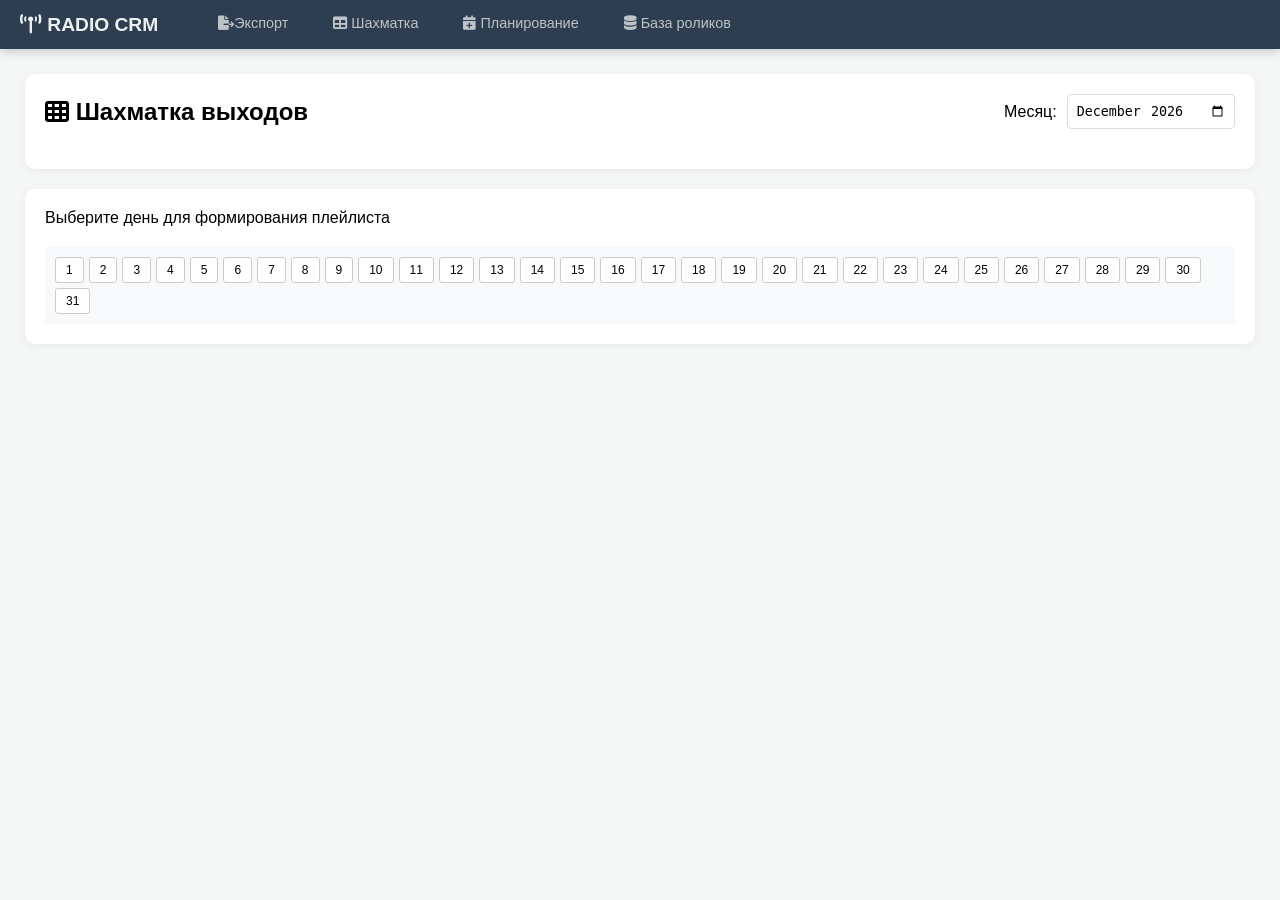
==== index.html @ 0e7e9acd "Add files via upload" ====
<!DOCTYPE html>
<html lang="ru">
<head>
    <meta charset="UTF-8">
    <meta name="viewport" content="width=device-width, initial-scale=1.0">
    <title>Radio CRM | Kostanay Edition</title>
    <link rel="stylesheet" href="https://cdnjs.cloudflare.com/ajax/libs/font-awesome/6.0.0/css/all.min.css">
    <link rel="stylesheet" href="style.css">
    <style>
        /* Базовые стили для оболочки */
        body { font-family: 'Segoe UI', sans-serif; margin: 0; display: flex; flex-direction: column; height: 100vh; background: #f4f7f6; }
        .main-nav { background: #2c3e50; color: white; display: flex; padding: 0 20px; align-items: center; box-shadow: 0 2px 10px rgba(0,0,0,0.2); }
        .nav-brand { font-weight: bold; font-size: 1.2rem; margin-right: 40px; color: #ecf0f1; }
        .nav-links { display: flex; gap: 5px; }
        .nav-btn { background: none; border: none; color: #bdc3c7; padding: 15px 20px; cursor: pointer; transition: 0.3s; font-size: 0.9rem; border-bottom: 3px solid transparent; }
        .nav-btn:hover { color: white; background: rgba(255,255,255,0.1); }
        .nav-btn.active { color: white; border-bottom-color: #e74c3c; background: rgba(255,255,255,0.05); }
        .module-container { flex: 1; padding: 25px; overflow-y: auto; }
        .loader { text-align: center; margin-top: 50px; color: #7f8c8d; font-size: 1.1rem; }
    </style>
</head>
<body>

<nav class="main-nav">
    <div class="nav-brand"><i class="fas fa-broadcast-tower"></i> RADIO CRM</div>
    <div class="nav-links">
	<button class="nav-btn" id="btn-export" onclick="loadModule('export')"><i class="fas fa-file-export"></i>Экспорт</button>
        <button class="nav-btn" id="btn-matrix" onclick="loadModule('matrix')"><i class="fas fa-table"></i> Шахматка</button>
        <button class="nav-btn" id="btn-scheduler" onclick="loadModule('scheduler')"><i class="fas fa-calendar-plus"></i> Планирование</button>
        <button class="nav-btn" id="btn-database" onclick="loadModule('database')"><i class="fas fa-database"></i> База роликов</button>
		    </div>
</nav>

<div id="module-container" class="module-container">
    <div class="loader">Выберите раздел в меню выше</div>
</div>

<script>
async function loadModule(name) {
    const container = document.getElementById('module-container');
    container.innerHTML = '<div class="loader">Загрузка...</div>';

    try {
        const response = await fetch(`modules/${name}.html`);
        const rawHtml = await response.text();
        
        // Разделяем HTML и Скрипты через регулярное выражение
        const scriptRegex = /<script\b[^>]*>([\s\S]*?)<\/script>/g;
        let scriptsContent = "";
        let match;
        
        // Собираем весь JS код
        while ((match = scriptRegex.exec(rawHtml)) !== null) {
            scriptsContent += match[1];
        }

        // Удаляем скрипты из HTML, чтобы они не вывелись как текст
        const cleanHtml = rawHtml.replace(scriptRegex, "");

        // 1. Очищаем старые скрипты
        document.querySelectorAll('script[data-module-script="true"]').forEach(s => s.remove());

        // 2. Вставляем чистую верстку
        container.innerHTML = cleanHtml;

        // 3. Выполняем скрипты
        if (scriptsContent.trim()) {
            const scriptElement = document.createElement('script');
            scriptElement.setAttribute('data-module-script', 'true');
            scriptElement.textContent = scriptsContent;
            document.body.appendChild(scriptElement);
        }

    } catch (e) {
        container.innerHTML = `<div class="error">Ошибка: ${e.message}</div>`;
    }
}

// Загружаем шахматку при старте
window.onload = () => loadModule('matrix');
</script>

</body>
</html>
---- style.css ----
/* Основные стили */
body { font-family: 'Segoe UI', sans-serif; margin: 0; display: flex; flex-direction: column; height: 100vh; background: #f4f7f6; }

.card {
    background: white;
    border-radius: 10px;
    padding: 20px;
    box-shadow: 0 2px 10px rgba(0,0,0,0.05);
}

.card-header {
    margin-bottom: 20px;
}

.matrix-wrapper {
    overflow-x: auto;
    margin-top: 20px;
    background: white;
    border: 1px solid #ddd;
}

.matrix-table {
    width: 100%;
    border-collapse: collapse;
    font-size: 11px;
}

.matrix-table th,
.matrix-table td {
    border: 1px solid #e0e0e0;
    padding: 4px;
    text-align: center;
    min-width: 25px;
}

.matrix-table th.track-name-cell,
.matrix-table td.track-name-cell {
    text-align: left;
    min-width: 150px;
    position: sticky;
    left: 0;
    background: #f9f9f9;
    z-index: 2;
}

.day-active {
    background-color: #d1e7dd; /* Зеленоватый */
    color: #0f5132;
    font-weight: bold;
}

.day-empty {
    background-color: #fff;
}

/* Календарь */
.calendar-grid {
    display: grid;
    grid-template-columns: repeat(7, 1fr);
    gap: 5px;
    padding: 10px;
    background: #fff;
    border: 1px solid #ddd;
    border-radius: 8px;
}

.calendar-day {
    aspect-ratio: 1 / 1;
    display: flex;
    align-items: center;
    justify-content: center;
    cursor: pointer;
    border: 1px solid #f0f0f0;
    border-radius: 4px;
    transition: 0.2s;
    font-weight: 500;
}

.calendar-day:hover {
    background: #e3f2fd;
}

.calendar-day.selected {
    background: #27ae60 !important;
    color: white !important;
    border-color: #219150;
}

/* Планировщик */
.scheduler-container {
    display: grid;
    grid-template-columns: 350px 1fr;
    gap: 25px;
    align-items: start;
}

/* Поиск роликов */
.search-results-dropdown {
    position: absolute;
    background: white;
    border: 1px solid #ddd;
    max-height: 200px;
    overflow-y: auto;
    width: 100%;
    z-index: 1000;
    display: none;
}

.search-item {
    padding: 8px 10px;
    cursor: pointer;
    border-bottom: 1px solid #eee;
}

.search-item:hover {
    background: #f0f0f0;
}

.selected-info {
    background: #e8f5e9;
    padding: 10px;
    border-radius: 4px;
    margin-top: 5px;
}

/* Формы */
.form-control {
    width: 100%;
    padding: 8px;
    border: 1px solid #ddd;
    border-radius: 4px;
    box-sizing: border-box;
}

.btn-submit {
    background: #27ae60;
    color: white;
    border: none;
    padding: 10px 20px;
    border-radius: 4px;
    cursor: pointer;
    font-weight: bold;
}

.btn-cancel {
    background: #95a5a6;
    color: white;
    border: none;
    padding: 5px 10px;
    border-radius: 4px;
    cursor: pointer;
}

/* База данных */
.db-form {
    display: flex;
    flex-direction: column;
    gap: 15px;
}

.db-form-row {
    display: grid;
    grid-template-columns: 1fr 1fr;
    gap: 15px;
}

.action-btn {
    background: none;
    border: none;
    cursor: pointer;
    font-size: 1rem;
    padding: 5px;
}

.action-btn.edit { color: #3498db; }
.action-btn.del { color: #e74c3c; }

/* Сообщения */
.error {
    color: #e74c3c;
    background: #fdf3f2;
    padding: 10px;
    border-radius: 4px;
    border-left: 3px solid #e74c3c;
}

.loader {
    text-align: center;
    padding: 30px;
    color: #7f8c8d;
}

/* Блоки в шахматке */
.matrix-block-title {
    font-size: 1.2rem;
    font-weight: bold;
    margin: 20px 0 10px;
    padding: 5px 10px;
    background: #ecf0f1;
    border-radius: 4px;
}

#calendarContainer {
    max-width: 600px; /* подберите нужное значение */
}
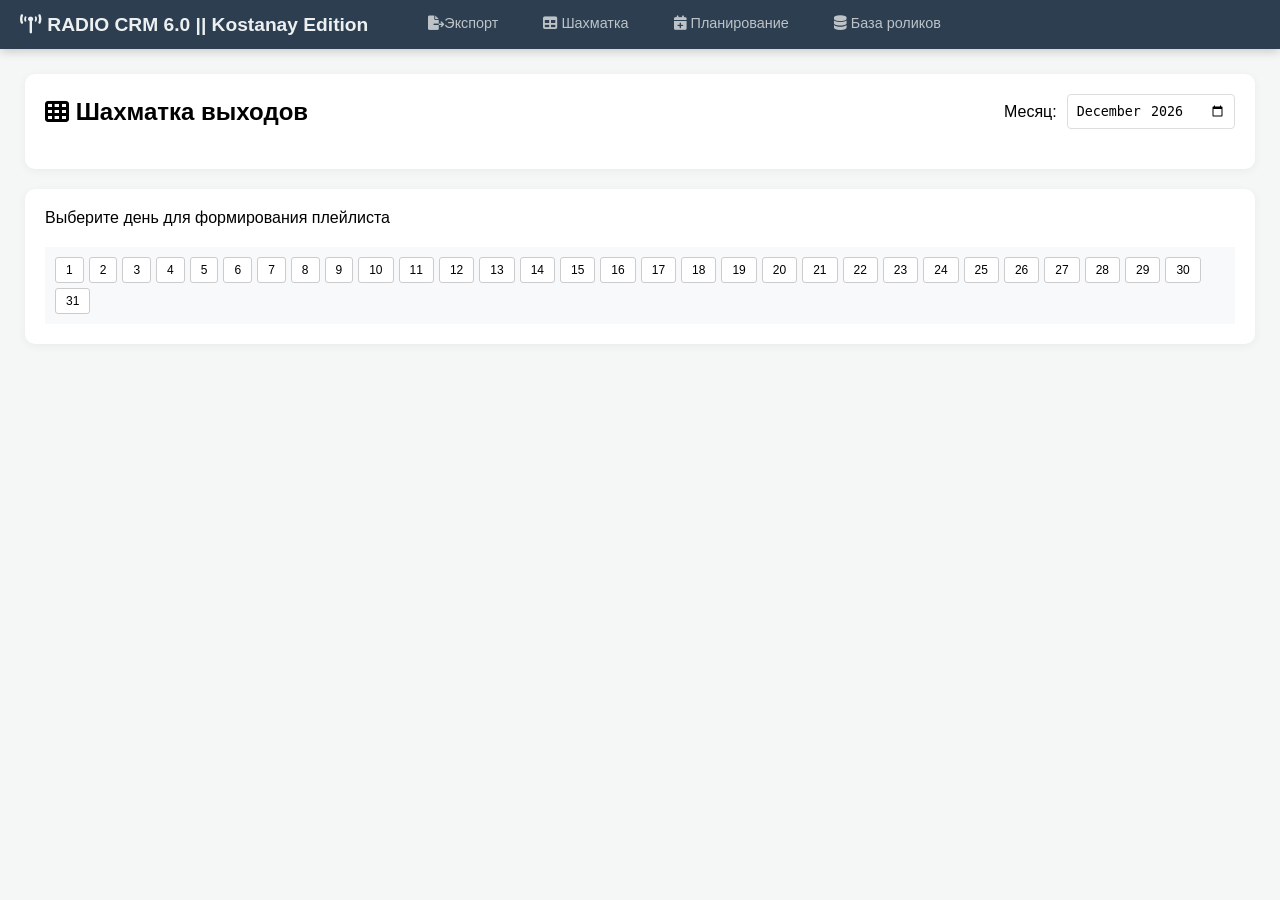
==== commit e8b03411: "Add files via upload" ====
--- a/index.html
+++ b/index.html
@@ -3,7 +3,7 @@
 <head>
     <meta charset="UTF-8">
     <meta name="viewport" content="width=device-width, initial-scale=1.0">
-    <title>Radio CRM | Kostanay Edition</title>
+    <title>Radio CRM 6.0 | Kostanay Edition</title>
     <link rel="stylesheet" href="https://cdnjs.cloudflare.com/ajax/libs/font-awesome/6.0.0/css/all.min.css">
     <link rel="stylesheet" href="style.css">
     <style>
@@ -22,7 +22,7 @@
 <body>
 
 <nav class="main-nav">
-    <div class="nav-brand"><i class="fas fa-broadcast-tower"></i> RADIO CRM</div>
+    <div class="nav-brand"><i class="fas fa-broadcast-tower"></i> RADIO CRM 6.0 || Kostanay Edition </div>
     <div class="nav-links">
 	<button class="nav-btn" id="btn-export" onclick="loadModule('export')"><i class="fas fa-file-export"></i>Экспорт</button>
         <button class="nav-btn" id="btn-matrix" onclick="loadModule('matrix')"><i class="fas fa-table"></i> Шахматка</button>
